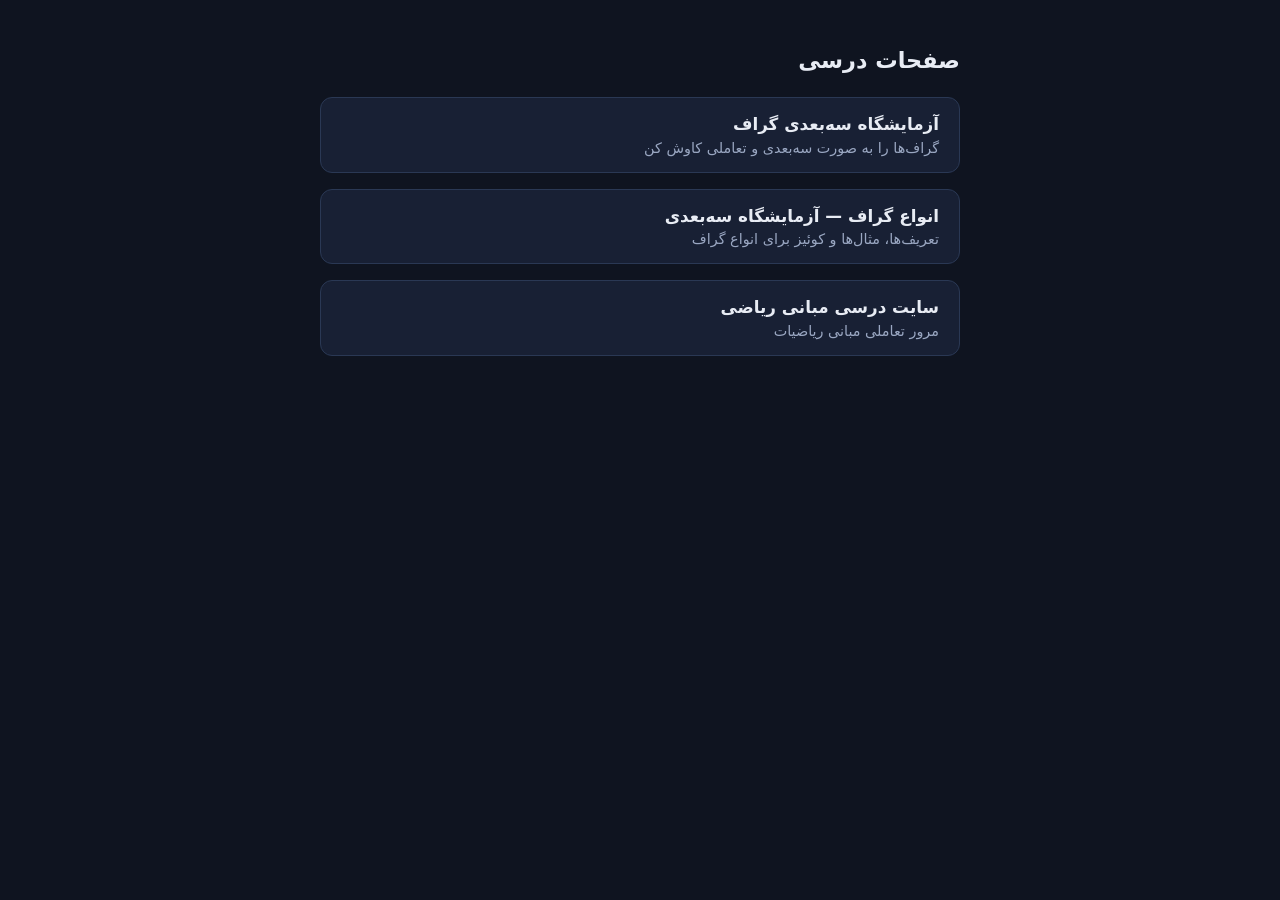
==== index.html @ f7053068 "Add index page" ====
<!DOCTYPE html>
<html lang="fa" dir="rtl">
<head>
<meta charset="utf-8">
<meta name="viewport" content="width=device-width, initial-scale=1">
<title>صفحات درسی</title>
<style>
  body { font-family: system-ui, "Vazirmatn", Tahoma, sans-serif; background: #0f1420; color: #e8ecf4; margin: 0; padding: 2rem 1.25rem; }
  main { max-width: 640px; margin: 0 auto; }
  h1 { font-size: 1.4rem; margin-bottom: 1.5rem; }
  a.card { display: block; background: #182034; border: 1px solid #2a3854; border-radius: 12px; padding: 1rem 1.25rem; margin-bottom: 1rem; color: inherit; text-decoration: none; }
  a.card:hover { border-color: #4a6a9c; }
  .card h2 { font-size: 1.05rem; margin: 0 0 .35rem; }
  .card p { margin: 0; color: #9aa7c2; font-size: .9rem; }
</style>
</head>
<body>
<main>
  <h1>صفحات درسی</h1>
  <a class="card" href="graph-3d-lab.html">
    <h2>آزمایشگاه سه‌بعدی گراف</h2>
    <p>گراف‌ها را به صورت سه‌بعدی و تعاملی کاوش کن</p>
  </a>
  <a class="card" href="graph-types-3d.html">
    <h2>انواع گراف — آزمایشگاه سه‌بعدی</h2>
    <p>تعریف‌ها، مثال‌ها و کوئیز برای انواع گراف</p>
  </a>
  <a class="card" href="mabani-study.html">
    <h2>سایت درسی مبانی ریاضی</h2>
    <p>مرور تعاملی مبانی ریاضیات</p>
  </a>
</main>
</body>
</html>
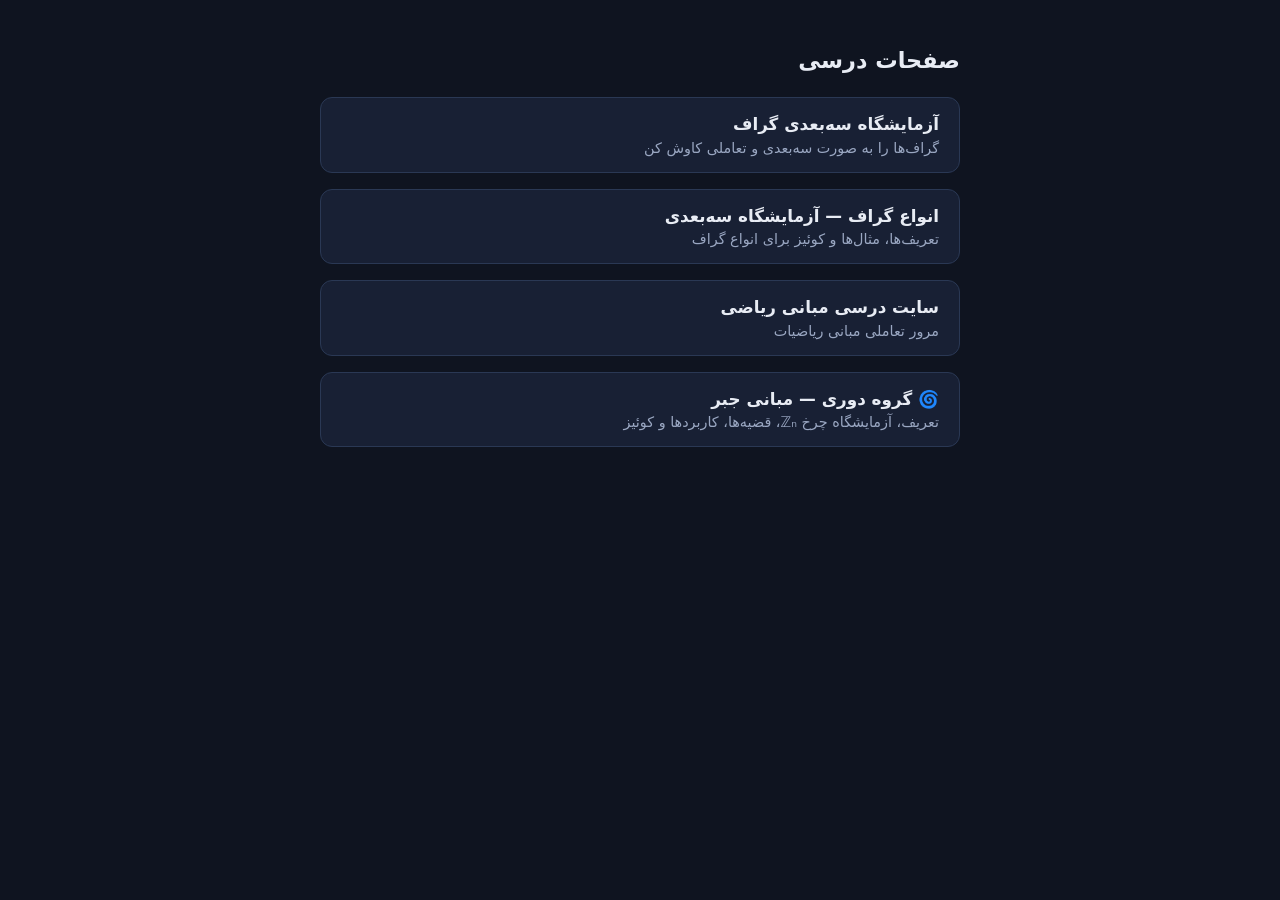
==== commit b05784ba: "Link cyclic groups page in index" ====
--- a/index.html
+++ b/index.html
@@ -29,6 +29,10 @@
     <h2>سایت درسی مبانی ریاضی</h2>
     <p>مرور تعاملی مبانی ریاضیات</p>
   </a>
+  <a class="card" href="cyclic-groups.html">
+    <h2>🌀 گروه دوری — مبانی جبر</h2>
+    <p>تعریف، آزمایشگاه چرخ ℤₙ، قضیه‌ها، کاربردها و کوئیز</p>
+  </a>
 </main>
 </body>
 </html>
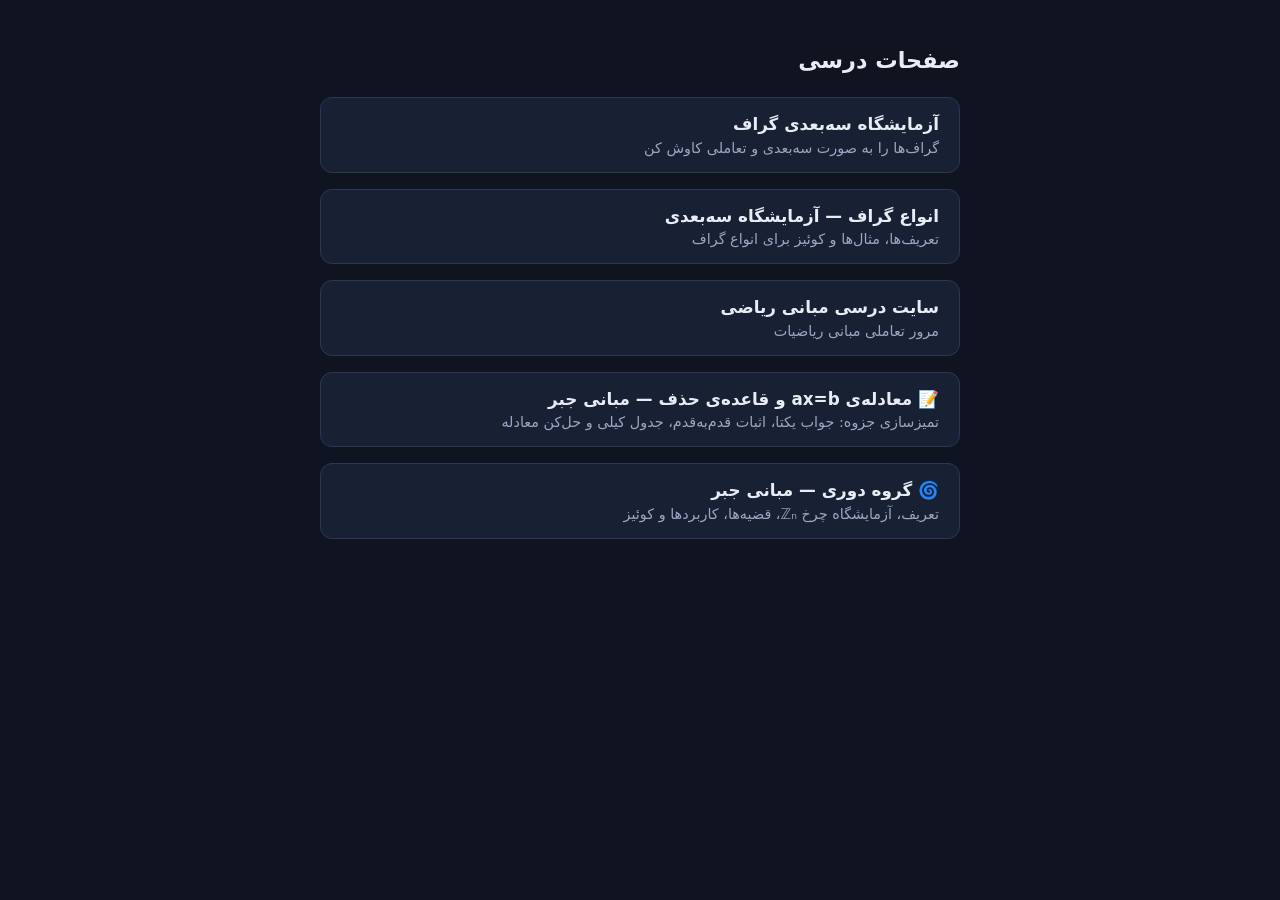
==== commit 2883a460: "Link ax=b notes page in index" ====
--- a/index.html
+++ b/index.html
@@ -29,6 +29,10 @@
     <h2>سایت درسی مبانی ریاضی</h2>
     <p>مرور تعاملی مبانی ریاضیات</p>
   </a>
+  <a class="card" href="group-equation.html">
+    <h2>📝 معادله‌ی ax=b و قاعده‌ی حذف — مبانی جبر</h2>
+    <p>تمیزسازی جزوه: جواب یکتا، اثبات قدم‌به‌قدم، جدول کیلی و حل‌کن معادله</p>
+  </a>
   <a class="card" href="cyclic-groups.html">
     <h2>🌀 گروه دوری — مبانی جبر</h2>
     <p>تعریف، آزمایشگاه چرخ ℤₙ، قضیه‌ها، کاربردها و کوئیز</p>
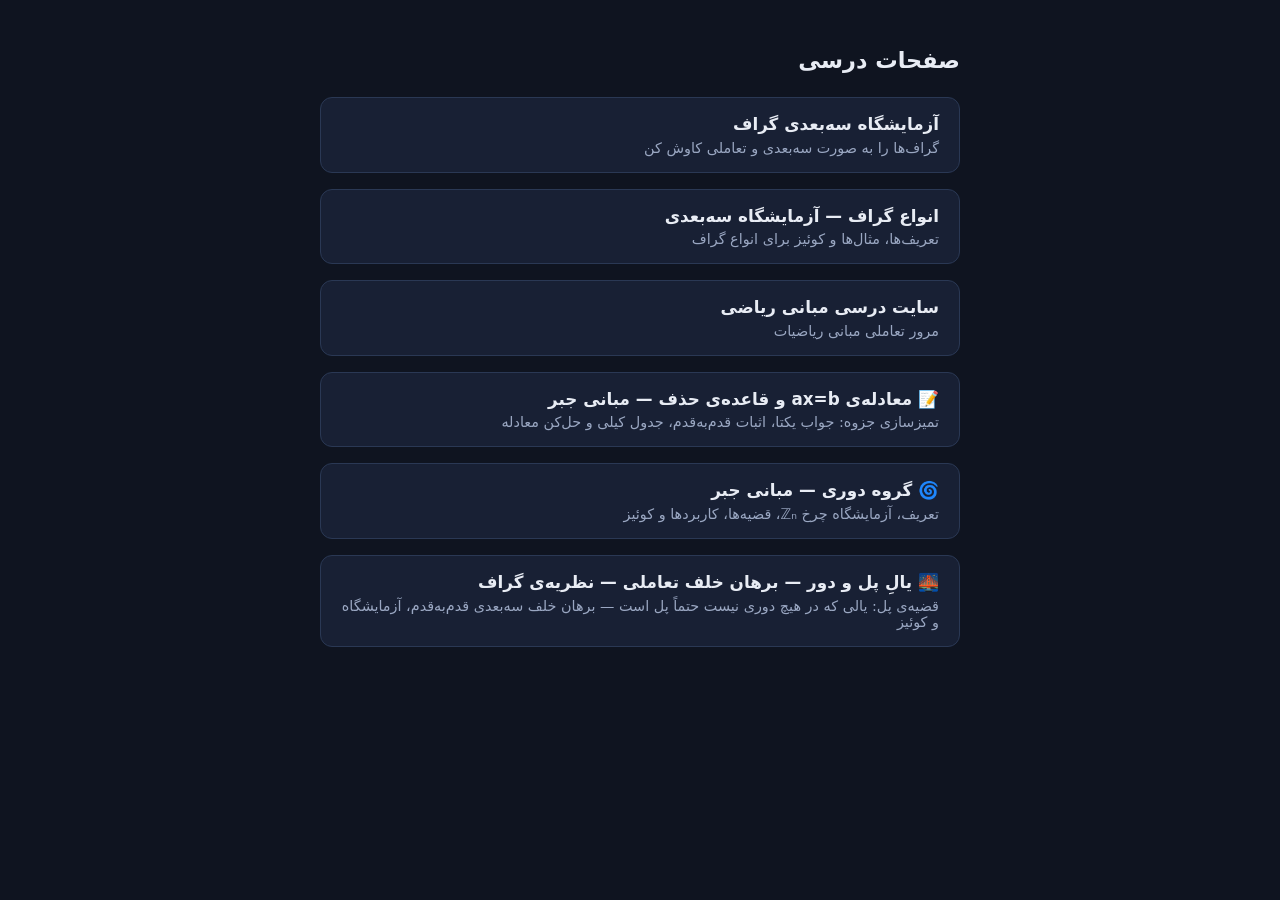
==== commit ba38e67b: "Index: add bridge-theorem card" ====
--- a/index.html
+++ b/index.html
@@ -37,6 +37,10 @@
     <h2>🌀 گروه دوری — مبانی جبر</h2>
     <p>تعریف، آزمایشگاه چرخ ℤₙ، قضیه‌ها، کاربردها و کوئیز</p>
   </a>
+  <a class="card" href="bridge-theorem.html">
+    <h2>🌉 یالِ پل و دور — برهان خلف تعاملی — نظریه‌ی گراف</h2>
+    <p>قضیه‌ی پل: یالی که در هیچ دوری نیست حتماً پل است — برهان خلف سه‌بعدی قدم‌به‌قدم، آزمایشگاه و کوئیز</p>
+  </a>
 </main>
 </body>
 </html>
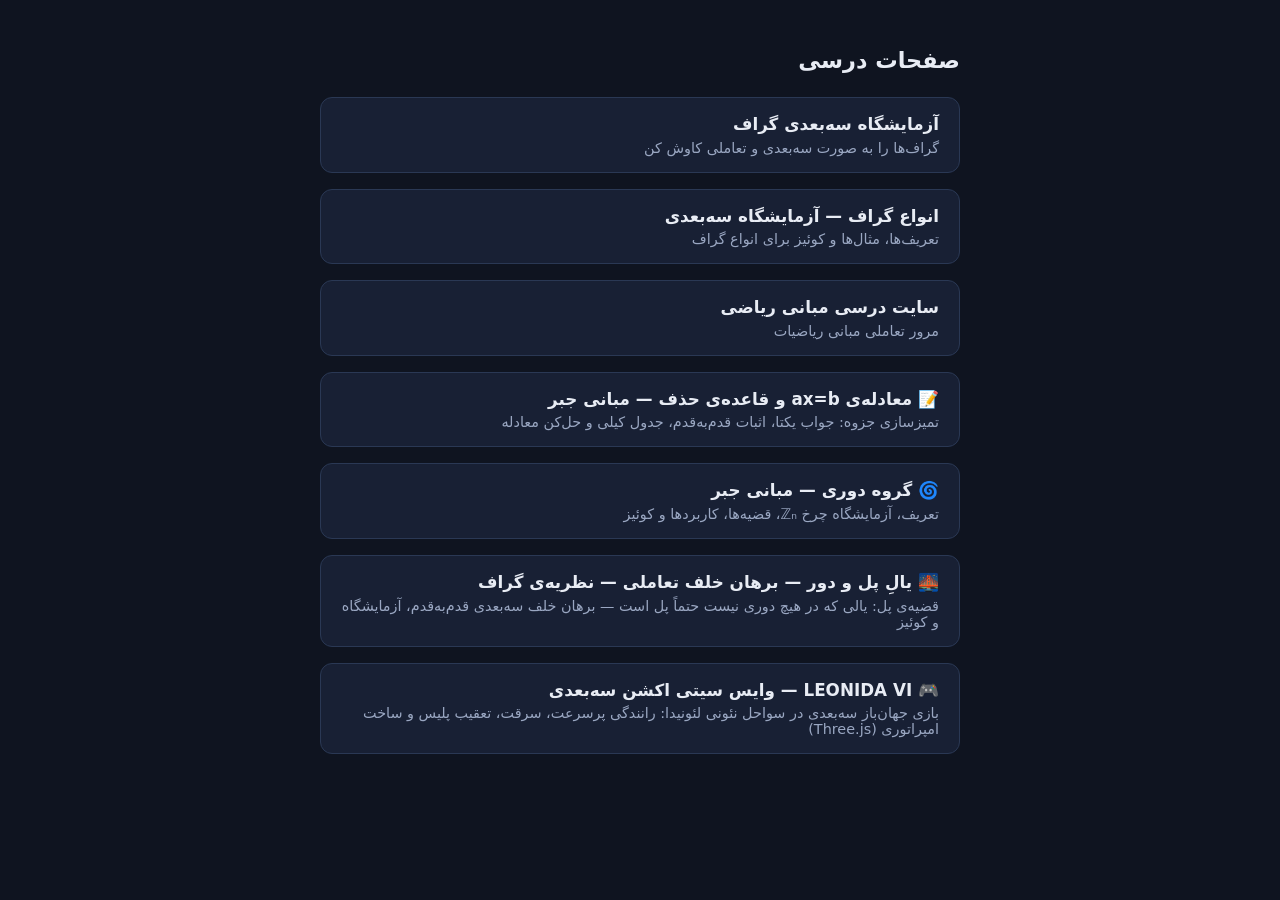
==== commit 94a25b57: "Index: add LEONIDA VI card" ====
--- a/index.html
+++ b/index.html
@@ -41,6 +41,10 @@
     <h2>🌉 یالِ پل و دور — برهان خلف تعاملی — نظریه‌ی گراف</h2>
     <p>قضیه‌ی پل: یالی که در هیچ دوری نیست حتماً پل است — برهان خلف سه‌بعدی قدم‌به‌قدم، آزمایشگاه و کوئیز</p>
   </a>
+  <a class="card" href="leonida-vi/">
+    <h2>🎮 LEONIDA VI — وایس سیتی اکشن سه‌بعدی</h2>
+    <p>بازی جهان‌باز سه‌بعدی در سواحل نئونی لئونیدا: رانندگی پرسرعت، سرقت، تعقیب پلیس و ساخت امپراتوری (Three.js)</p>
+  </a>
 </main>
 </body>
 </html>
